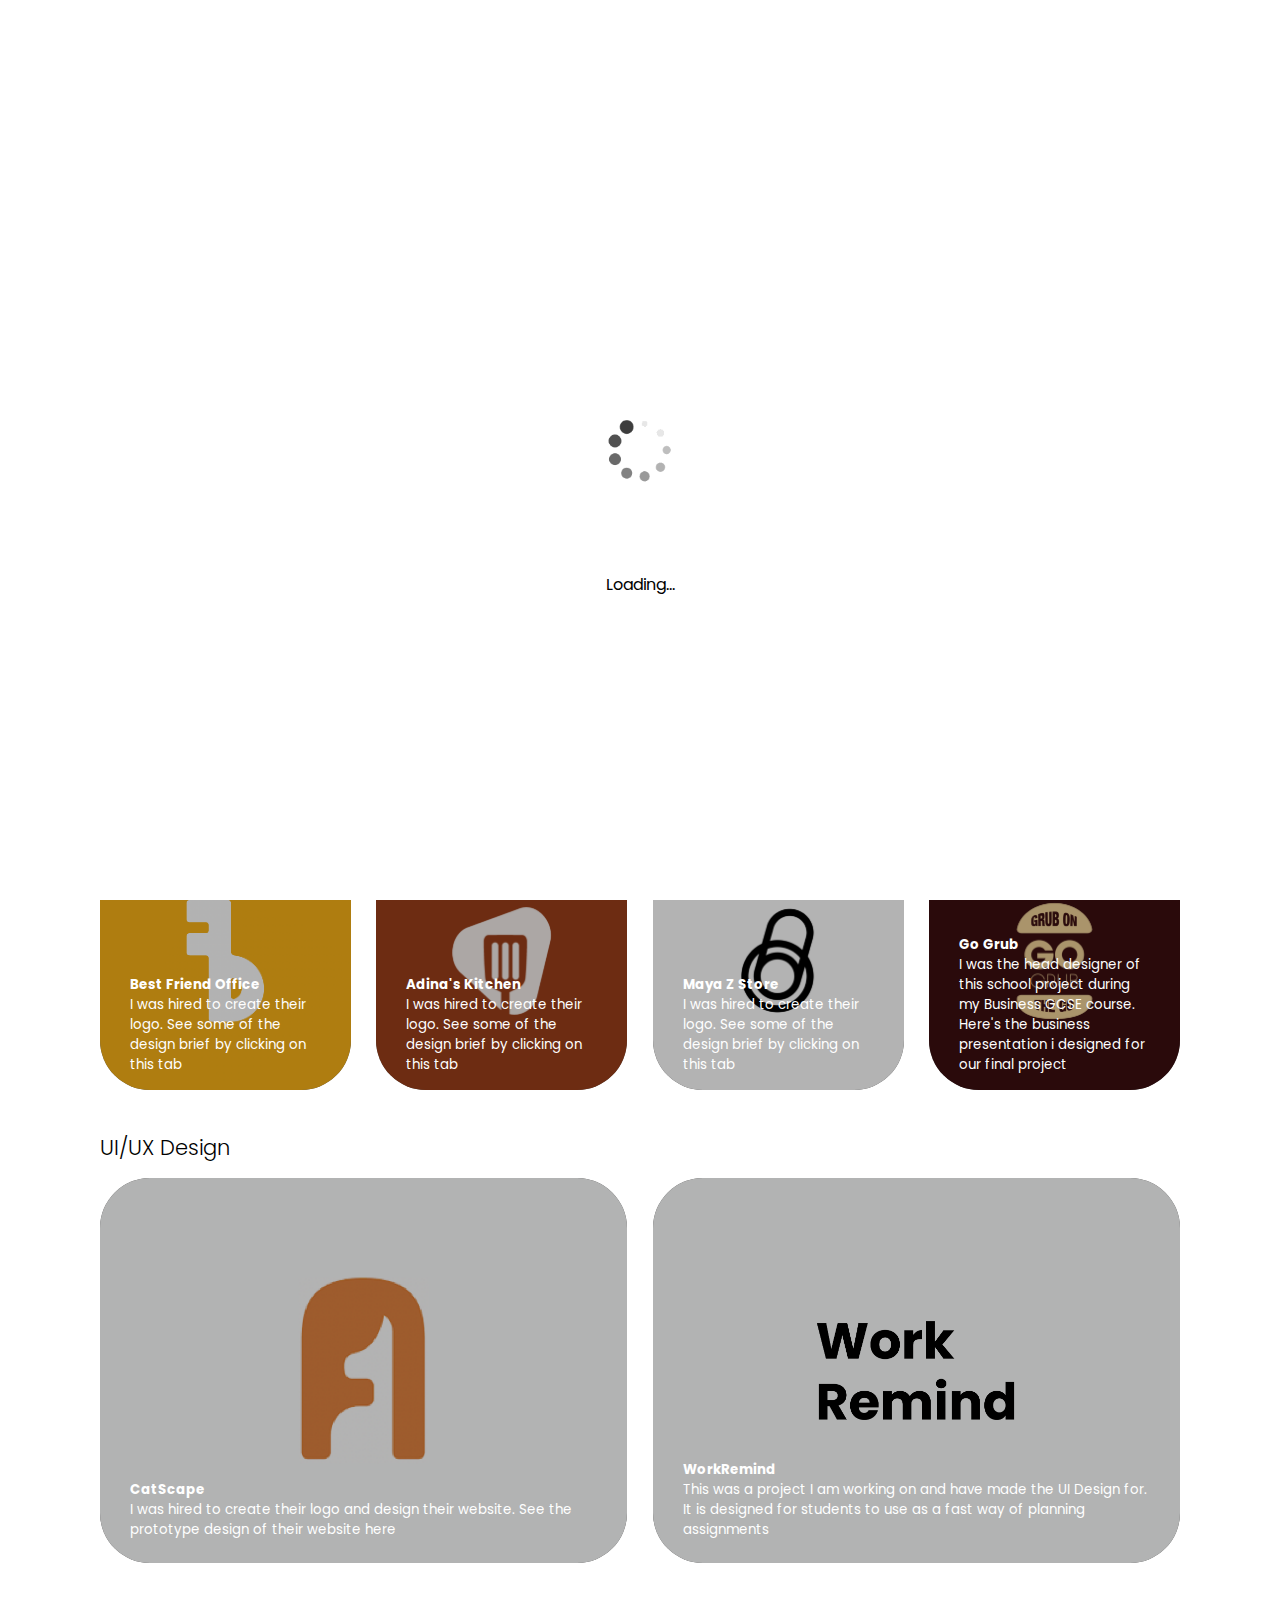
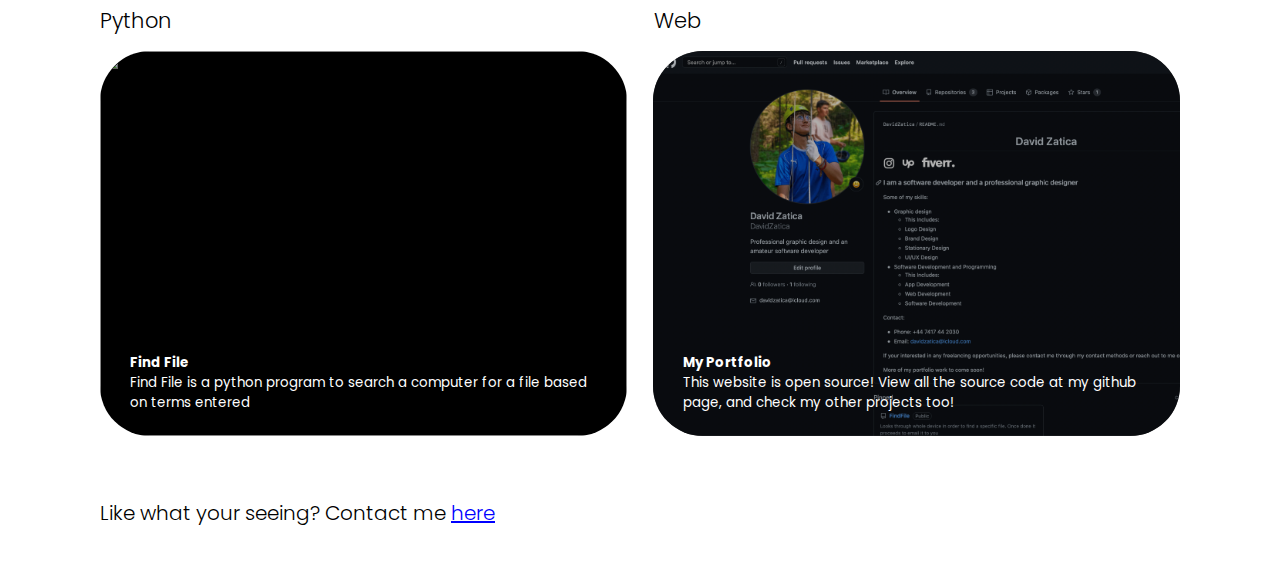
==== portfolio.html @ f2bcb06a "🚀 First Commit" ====
<!DOCTYPE html>
<html lang="en">
<head>
    <meta charset="UTF-8">
    <meta http-equiv="X-UA-Compatible" content="IE=edge">
    <meta name="viewport" content="width=device-width, initial-scale=1.0">
    <link rel="stylesheet" href="css/styles.css">
    <title>Portfolio</title>
</head>
<body>
    <div class="header">
        <div class="header-left">
            <a href="/" target="_self"><p>David Zatica</p></a>
        </div>
        <div class="header-right">
            <div class="items">
                <a href="portfolio.html" target="_self"><p>Portfolio</p></a>
                <a href="contact.html" target="_self"><p>Contact</p></a>
            </div>
        </div>
    </div>

    <div class="portfolio">
        <h1>Portfolio</h1>

        <section id="swift" class="swift">
            <h3>Swift</h3>
            <div class="presentation">
                <div class="work-container fit-top swift-app">
                    <a href="https://apps.apple.com/gb/app/fun-fact-app/id1614887775" target="_blank"><img src="img/FunFactApp-pic.png" alt=""></a>
                    <div class="text">
                        <h4>Fun Fact App</h4>
                        <p>Fun Fact App is an IOS app I built entirely using swift and Apple's UIKit Framework. It has over 100 fun facts (will increase in future updates). I have more apps coming soon, yet this was the first one that I built, which also got me used to Xcode and other IOS development tools</p>
                    </div>
                </div>
            </div>
        </section>

        <section class="graphic-design">
            <h3>Graphic Design</h3>
            <div class="presentation-grid-four" id="graphic-design-list">
                <div class="work-container fit-center">
                    <a href="https://drive.google.com/file/d/1t6_fCZ3QmXUxF_6wj4ztIzX_5OfEFTOt/view" target="_blank"><img src="img/bfo-logo.png" alt=""></a>
                    <div class="text">
                        <h4>Best Friend Office</h4>
                        <p>I was hired to create their logo. See some of the design brief by clicking on this tab</p>
                    </div>
                </div>
                <div class="work-container fit-center">
                    <a href="https://drive.google.com/file/d/1xvxqNmywvt58TKw96c66G5GBVtyUO4O3/view" target="_blank"><img src="img/ak-logo.png" alt=""></a>
                    <div class="text">
                        <h4>Adina's Kitchen</h4>
                        <p>I was hired to create their logo. See some of the design brief by clicking on this tab</p>
                    </div>
                </div>
                <div class="work-container fit-center">
                    <a href="https://drive.google.com/file/d/1FwswyMn9DuWS6KNHAfO-i4pgbEyvtHhZ/view" target="_blank"><img src="img/mayaz-logo.png" alt=""></a>
                    <div class="text">
                        <h4>Maya Z Store</h4>
                        <p>I was hired to create their logo. See some of the design brief by clicking on this tab</p>
                    </div>
                </div>
                <div class="work-container fit-center">
                    <a href="https://docs.google.com/presentation/d/1uSB4F8yGy6beZYxslqD4gB-9gENNBS62/edit#slide=id.p1" target="_blank"><img src="img/gogrub-logo.png" alt=""></a>
                    <div class="text">
                        <h4>Go Grub</h4>
                        <p>I was the head designer of this school project during my Business GCSE course. Here's the business presentation i designed for our final project</p>
                    </div>
                </div>
            </div>
        </section>

        <section id="ui-design">
            <h3>UI/UX Design</h3>
            <div class="presentation-grid-two" id="ui-design-list">
                <div class="work-container fit-center">
                    <a href="https://www.figma.com/proto/h4ykBkPzWFleVh5WlJP2NG/Untitled?node-id=1%3A2&scaling=scale-down-width&page-id=0%3A1&starting-point-node-id=1%3A2&hide-ui=1" target="_blank"><img src="img/CS-logo.png" alt=""></a>
                    <div class="text">
                        <h4>CatScape</h4>
                        <p>I was hired to create their logo and design their website. See the prototype design of their website here</p>
                    </div>
                </div>
                <div class="work-container fit-center">
                    <a href="https://www.figma.com/proto/9rwqDvYcaPkHIeY46Yqo5T/WorkRemind?page-id=0%3A1&node-id=1%3A2&viewport=235%2C470%2C0.63&scaling=scale-down&starting-point-node-id=1%3A2" target="_blank"><img src="img/WR-logo.png" alt=""></a>
                    <div class="text">
                        <h4>WorkRemind</h4>
                        <p>This was a project I am working on and have made the UI Design for. It is designed for students to use as a fast way of planning assignments</p>
                    </div>
                </div>
            </div>
        </section>

        <section id="other">
            <div class="title">
                <h3 id="python-title">Python</h3>
                <h3 id="web-title">Web</h3>
            </div>
            <div class="presentation-grid-two" id="other-list">
                <div class="work-container fit-left">
                    <a href="https://github.com/DavidZatica/FindFile" target="_blank"><img src="img/FindFile-pic.png" alt=""></a>
                    <div class="text">
                        <h4>Find File</h4>
                        <p>Find File is a python program to search a computer for a file based on terms entered</p>
                    </div>
                </div>
                <div class="work-container fit-left">
                    <a href="https://github.com/DavidZatica" target="_blank"><img src="img/github-profile.png" alt=""></a>
                    <div class="text">
                        <h4>My Portfolio</h4>
                        <p>This website is open source! View all the source code at my github page, and check my other projects too!</p>
                    </div>
                </div>
            </div>
        </section>

        <p class="contact-me-message">Like what your seeing? Contact me <a href="contact.html">here</a></p>
    </div>

    <div class="loading" id="loading">
        <img src="img/loading-icon.gif" alt="loading-gif">
        <p>Loading...</p>
    </div>

    <script src="https://code.jquery.com/jquery-3.6.1.js" integrity="sha256-3zlB5s2uwoUzrXK3BT7AX3FyvojsraNFxCc2vC/7pNI=" crossorigin="anonymous"></script>
    <script src="js/portfolio.js"></script>
</body>
</html>
---- css/styles.css ----
@import url("https://fonts.googleapis.com/css2?family=Poppins:ital,wght@0,100;0,200;0,300;0,400;0,500;0,600;0,700;0,800;0,900;1,100;1,200;1,300;1,400;1,500;1,600;1,700;1,800;1,900&display=swap");
* {
  margin: 0;
  padding: 0;
  font-family: "Poppins", sans-serif;
}

*::-webkit-scrollbar {
  display: none;
}

a {
  text-decoration: none;
  color: inherit;
}

.loading {
  position: fixed;
  width: 100%;
  height: 100%;
  background-color: white;
  top: 0;
  bottom: 0;
  left: 0;
  right: 0;
  z-index: 9;
}
.loading img {
  display: block;
  margin-left: 50%;
  margin-right: 50%;
  width: calc(20% + 50px);
  transform: translateX(-50%) translateY(-50%);
  margin-top: 50vh;
}
.loading p {
  display: block;
  margin-left: 50vw;
  margin-right: 50vw;
  margin-top: -80px;
  width: -webkit-fit-content;
  width: -moz-fit-content;
  width: fit-content;
  transform: translateX(-50%);
}

.none {
  display: none;
}

.header {
  display: flex;
  flex-direction: row;
  justify-content: space-between;
  height: 100px;
  left: 0;
  right: 0;
  top: 0;
  padding-left: 100px;
  padding-right: 100px;
  background-color: black;
  color: white;
  z-index: 8;
  position: -webkit-sticky;
  position: sticky;
}
.header .header-left {
  display: flex;
  flex-direction: column;
  justify-content: space-around;
  height: 100%;
  width: -webkit-fit-content;
  width: -moz-fit-content;
  width: fit-content;
  font-size: 20px;
}
.header .header-right {
  display: flex;
  flex-direction: column;
  justify-content: space-around;
  height: 100%;
  width: -webkit-fit-content;
  width: -moz-fit-content;
  width: fit-content;
  font-size: 20px;
}
.header .header-right .items {
  display: flex;
  flex-direction: row;
}
.header .header-right .items a {
  margin-left: 30px;
}

#set-height {
  display: block;
}

.container {
  z-index: 1;
  position: relative;
  margin: 100px 25vw 100px 25vw;
  font-size: xx-large;
}

.container:nth-child(2) {
  height: 600px;
}

.container:nth-child(3) {
  height: 600px;
}

.container:nth-child(4) {
  height: 300px;
}

.container:nth-child(5) {
  height: 300px;
}

.container:nth-child(6) {
  height: 300px;
}

.container:nth-child(7) {
  height: 300px;
}

.container:nth-child(8) {
  height: 600px;
}

.content {
  position: -webkit-sticky;
  position: sticky;
  width: 100%;
  top: 50%;
  transform: translateY(-50%);
}
.content h1 {
  font-weight: 400;
}
.content p {
  font-weight: 300;
}
.content a {
  color: rgb(55, 55, 221);
}
.content a:visited {
  color: rgb(6, 6, 120);
}

.hidden-gradient {
  position: fixed;
  top: 100px;
  left: 0;
  width: 100%;
  height: 100%;
  pointer-events: none;
  z-index: 7;
  background: linear-gradient(white, white 15%, rgba(255, 255, 255, 0) 40%, white 60%, white);
}

.portfolio {
  padding: 5vh 100px 5vh 100px;
}
.portfolio h1 {
  font-weight: 500;
}
.portfolio h3 {
  font-size: calc(100% + 5px);
  font-weight: 300;
}
.portfolio section {
  margin-top: 10px;
  margin-bottom: 40px;
}
.portfolio .title {
  display: grid;
  grid-template-columns: 1fr 0.95fr;
}
.portfolio .contact-me-message {
  padding-top: 20px;
  font-size: 20px;
  font-weight: 300;
}
.portfolio .contact-me-message a {
  text-decoration: underline;
  color: blue;
}
.portfolio .presentation {
  display: flex;
  flex-direction: row;
  margin-top: 15px;
  padding-bottom: 2px; /*to stop display overflow from cutting off at the bottom*/
  overflow-x: scroll;
  overflow-y: hidden;
}
.portfolio .presentation .work-container {
  position: relative;
  flex-shrink: 0;
  margin-right: 50px;
  height: 55vh;
  width: 325px;
  border-radius: 50px;
  background-color: black;
  color: white;
}
.portfolio .presentation .work-container img {
  width: 100%;
  height: 100%;
  opacity: 0.7;
  -o-object-fit: cover;
     object-fit: cover;
  z-index: 0;
  cursor: pointer;
  border-radius: 50px;
  transition: opacity 200ms;
}
.portfolio .presentation .work-container img:hover {
  opacity: 0.3;
}
.portfolio .presentation .work-container .text {
  position: absolute;
  font-family: "Poppins", sans-serif;
  font-size: calc(100% - 2pt);
  margin-left: 30px;
  margin-right: 30px;
  color: white;
  bottom: 6%;
}
.portfolio .presentation .moretocome {
  background-color: rgb(40, 40, 40);
}
.portfolio .presentation .moretocome img {
  -o-object-position: center;
     object-position: center;
}
.portfolio .presentation .fit-left img {
  -o-object-position: left;
     object-position: left;
}
.portfolio .presentation .fit-center img {
  -o-object-position: center;
     object-position: center;
}
.portfolio .presentation .fit-right img {
  -o-object-position: right;
     object-position: right;
}
.portfolio .presentation .fit-top img {
  -o-object-position: top;
     object-position: top;
}
.portfolio .presentation .swift-app {
  width: 100%;
}
.portfolio .presentation-grid-four {
  display: grid;
  grid-template-columns: 1fr 1fr 1fr 1fr;
  -moz-column-gap: 2vw;
       column-gap: 2vw;
  margin-top: 15px;
  padding-bottom: 2px; /*to stop display overflow from cutting off at the bottom*/
  overflow-x: scroll;
  overflow-y: hidden;
}
.portfolio .presentation-grid-four .work-container::before {
  margin-top: 100%;
}
.portfolio .presentation-grid-four .work-container {
  position: relative;
  flex-shrink: 0;
  margin-right: 50px;
  width: 100%;
  border-radius: 50px;
  background-color: black;
  color: white;
}
.portfolio .presentation-grid-four .work-container img {
  width: 100%;
  height: 100%;
  opacity: 0.7;
  -o-object-fit: cover;
     object-fit: cover;
  z-index: 0;
  cursor: pointer;
  border-radius: 50px;
  transition: opacity 200ms;
}
.portfolio .presentation-grid-four .work-container img:hover {
  opacity: 0.3;
}
.portfolio .presentation-grid-four .work-container .text {
  position: absolute;
  font-family: "Poppins", sans-serif;
  font-size: calc(100% - 2pt);
  margin-left: 30px;
  margin-right: 30px;
  color: white;
  bottom: 6%;
}
.portfolio .presentation-grid-four .moretocome {
  background-color: rgb(40, 40, 40);
}
.portfolio .presentation-grid-four .moretocome img {
  -o-object-position: center;
     object-position: center;
}
.portfolio .presentation-grid-four .fit-left img {
  -o-object-position: left;
     object-position: left;
}
.portfolio .presentation-grid-four .fit-center img {
  -o-object-position: center;
     object-position: center;
}
.portfolio .presentation-grid-four .fit-right img {
  -o-object-position: right;
     object-position: right;
}
.portfolio .presentation-grid-four .fit-top img {
  -o-object-position: top;
     object-position: top;
}
.portfolio .presentation-grid-four .swift-app {
  width: 100%;
}
.portfolio .presentation-grid-two {
  display: grid;
  grid-template-columns: 1fr 1fr;
  -moz-column-gap: 2vw;
       column-gap: 2vw;
  width: 100%;
  margin-top: 15px;
  padding-bottom: 2px; /*to stop display overflow from cutting off at the bottom*/
  overflow-x: scroll;
  overflow-y: hidden;
}
.portfolio .presentation-grid-two .work-container {
  position: relative;
  flex-shrink: 0;
  margin-right: 50px;
  height: calc(15vh + 250px);
  width: 100%;
  border-radius: 50px;
  background-color: black;
  color: white;
}
.portfolio .presentation-grid-two .work-container img {
  width: 100%;
  height: 100%;
  opacity: 0.7;
  -o-object-fit: cover;
     object-fit: cover;
  z-index: 0;
  cursor: pointer;
  border-radius: 50px;
  transition: opacity 200ms;
}
.portfolio .presentation-grid-two .work-container img:hover {
  opacity: 0.3;
}
.portfolio .presentation-grid-two .work-container .text {
  position: absolute;
  font-family: "Poppins", sans-serif;
  font-size: calc(100% - 2pt);
  margin-left: 30px;
  margin-right: 30px;
  color: white;
  bottom: 6%;
}
.portfolio .presentation-grid-two .moretocome {
  background-color: rgb(40, 40, 40);
}
.portfolio .presentation-grid-two .moretocome img {
  -o-object-position: center;
     object-position: center;
}
.portfolio .presentation-grid-two .fit-left img {
  -o-object-position: left;
     object-position: left;
}
.portfolio .presentation-grid-two .fit-center img {
  -o-object-position: center;
     object-position: center;
}
.portfolio .presentation-grid-two .fit-right img {
  -o-object-position: right;
     object-position: right;
}
.portfolio .presentation-grid-two .fit-top img {
  -o-object-position: top;
     object-position: top;
}
.portfolio .presentation-grid-two .swift-app {
  width: 100%;
}

.form {
  margin: 5vh 100px 5vh 100px;
}
.form h1 {
  margin-bottom: 20px;
  font-weight: 500;
}
.form .form-input {
  margin-top: 10px;
}
.form .input-split {
  display: grid;
  grid-template-columns: 1fr 1fr;
  -moz-column-gap: 3vw;
       column-gap: 3vw;
}
.form .name-input {
  padding: 10px 0px 10px 10px;
  border-radius: 5px;
  width: calc(100% - 10px);
  border: none;
  background-color: rgb(200, 200, 200);
  color: white;
  font-size: 100%;
}
.form .email-input {
  padding: 10px 0px 10px 10px;
  border-radius: 5px;
  width: calc(100% - 10px);
  border: none;
  background-color: rgb(200, 200, 200);
  color: white;
  font-size: 100%;
}
.form .message-input {
  padding: 10px 0px 10px 10px;
  border-radius: 5px;
  width: calc(100% - 10px);
  height: 40vh;
  border: none;
  background-color: rgb(200, 200, 200);
  color: white;
  font-size: 100%;
}
.form .subject-input {
  padding: 10px 0px 10px 10px;
  border-radius: 5px;
  width: calc(100% - 10px);
  border: none;
  background-color: rgb(200, 200, 200);
  color: white;
  font-size: 100%;
}
.form .submit {
  padding: 10px 0px 10px 10px;
  border-radius: 5px;
  width: 100%;
  height: 60px;
  border: none;
  background-color: rgb(170, 170, 170);
  color: white;
  font-weight: 600;
  font-size: 100%;
  margin-top: 30px;
  transition: background-color 200ms;
}
.form .submit:hover {
  content: "I'll get back to you as soon as possible!";
  cursor: pointer;
  background-color: rgb(130, 130, 130);
}

@media (max-width: 1000px) {
  .header {
    padding-left: 10vw;
    padding-right: 10vw;
  }
  .header .items {
    font-size: 80%;
    font-weight: 300;
  }
  .portfolio {
    padding-left: 10vw;
    padding-right: 10vw;
  }
  .container {
    margin-left: 10vw;
  }
  .container .content {
    font-size: calc(100% - 10px);
  }
  .form {
    margin-left: 10vw;
    margin-right: 10vw;
  }
  .form .input-split {
    -moz-column-gap: 6vw;
         column-gap: 6vw;
  }
}
@media (max-height: 770px) {
  .content {
    top: 58%;
  }
  .hidden-gradient {
    background: linear-gradient(white, white 10%, rgba(255, 255, 255, 0) 40%, white 70%, white);
  }
}/*# sourceMappingURL=styles.css.map */
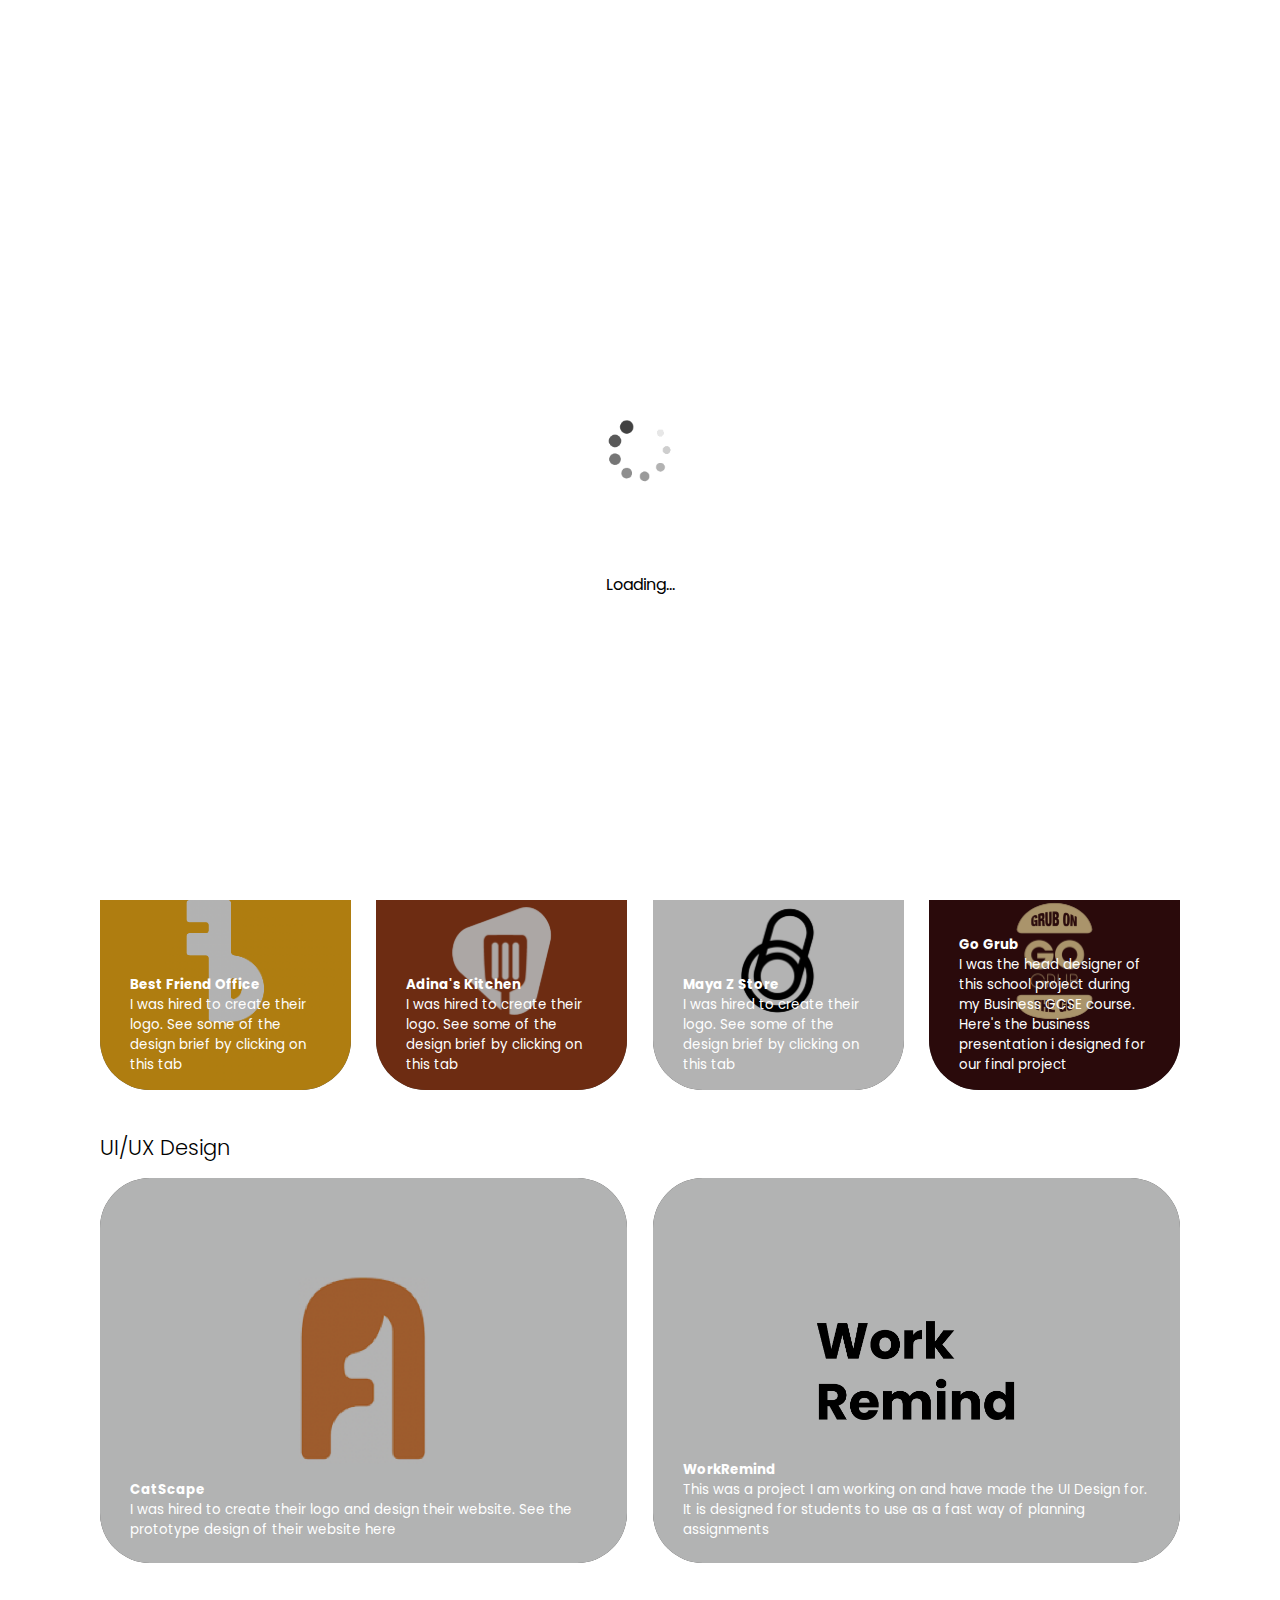
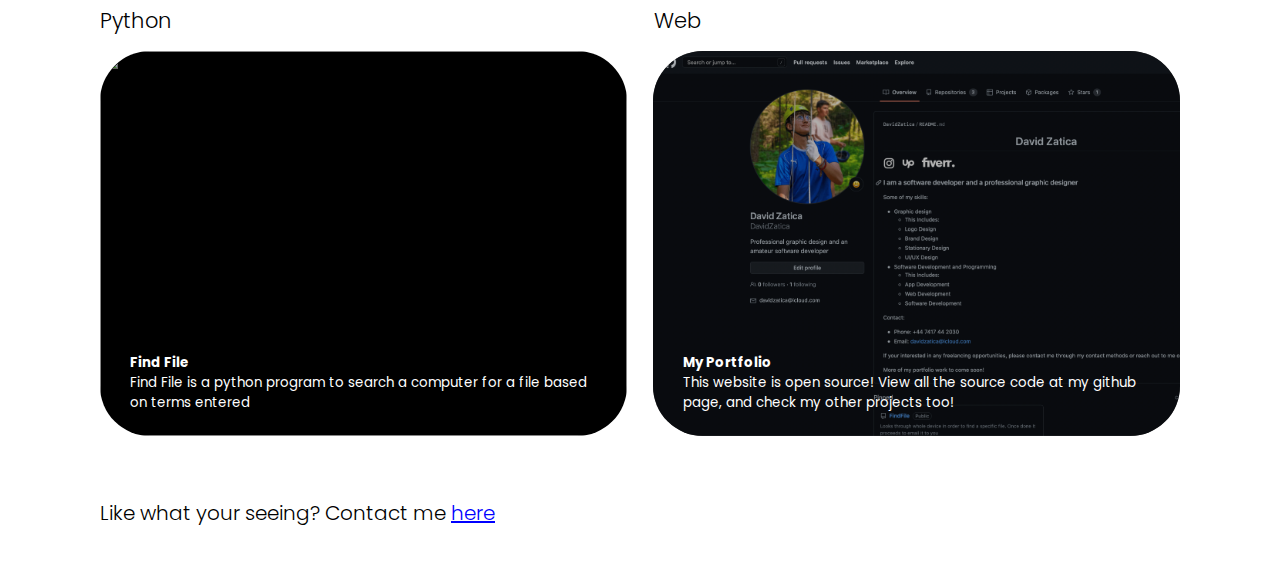
==== commit 23895899: "Update portfolio.html" ====
--- a/portfolio.html
+++ b/portfolio.html
@@ -104,7 +104,7 @@
                     </div>
                 </div>
                 <div class="work-container fit-left">
-                    <a href="https://github.com/DavidZatica" target="_blank"><img src="img/github-profile.png" alt=""></a>
+                    <a href="https://github.com/DavidZatica/My-Portfolio" target="_blank"><img src="img/github-profile.png" alt=""></a>
                     <div class="text">
                         <h4>My Portfolio</h4>
                         <p>This website is open source! View all the source code at my github page, and check my other projects too!</p>
@@ -124,4 +124,4 @@
     <script src="https://code.jquery.com/jquery-3.6.1.js" integrity="sha256-3zlB5s2uwoUzrXK3BT7AX3FyvojsraNFxCc2vC/7pNI=" crossorigin="anonymous"></script>
     <script src="js/portfolio.js"></script>
 </body>
-</html>+</html>
